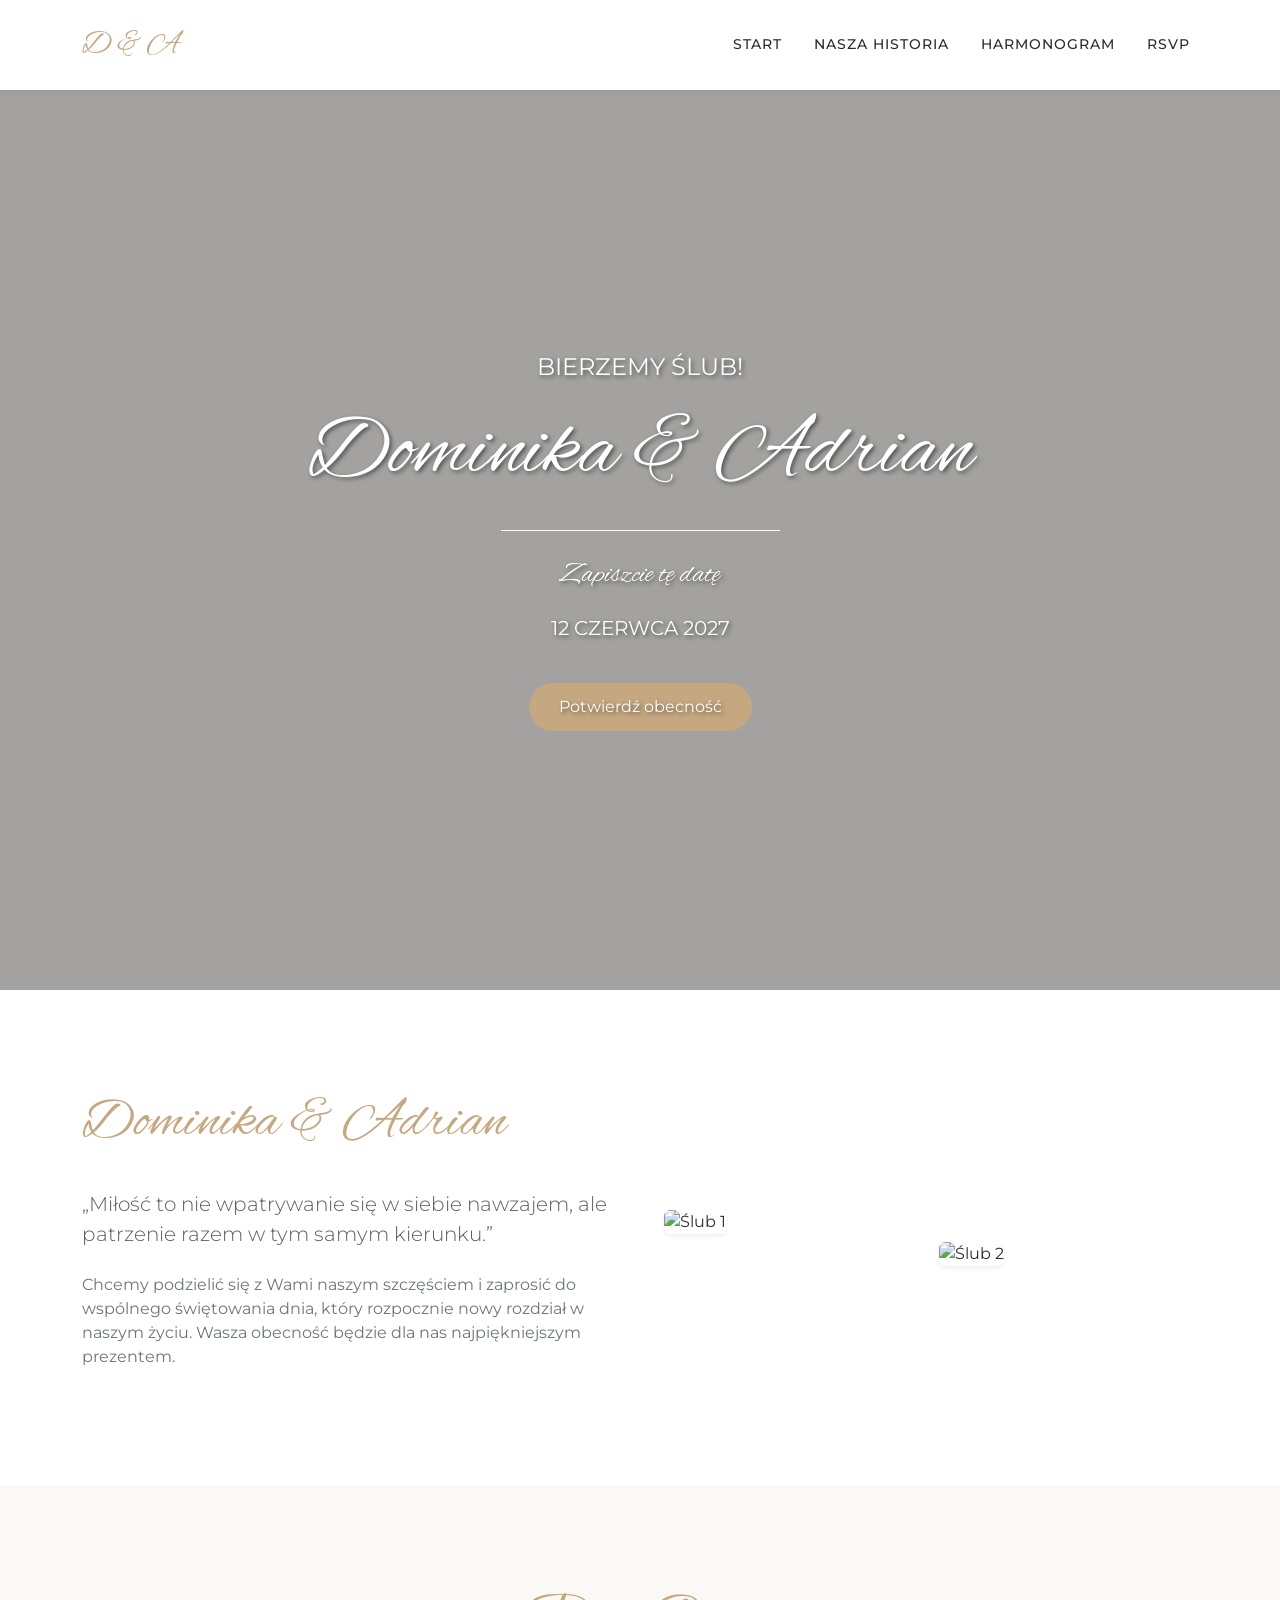
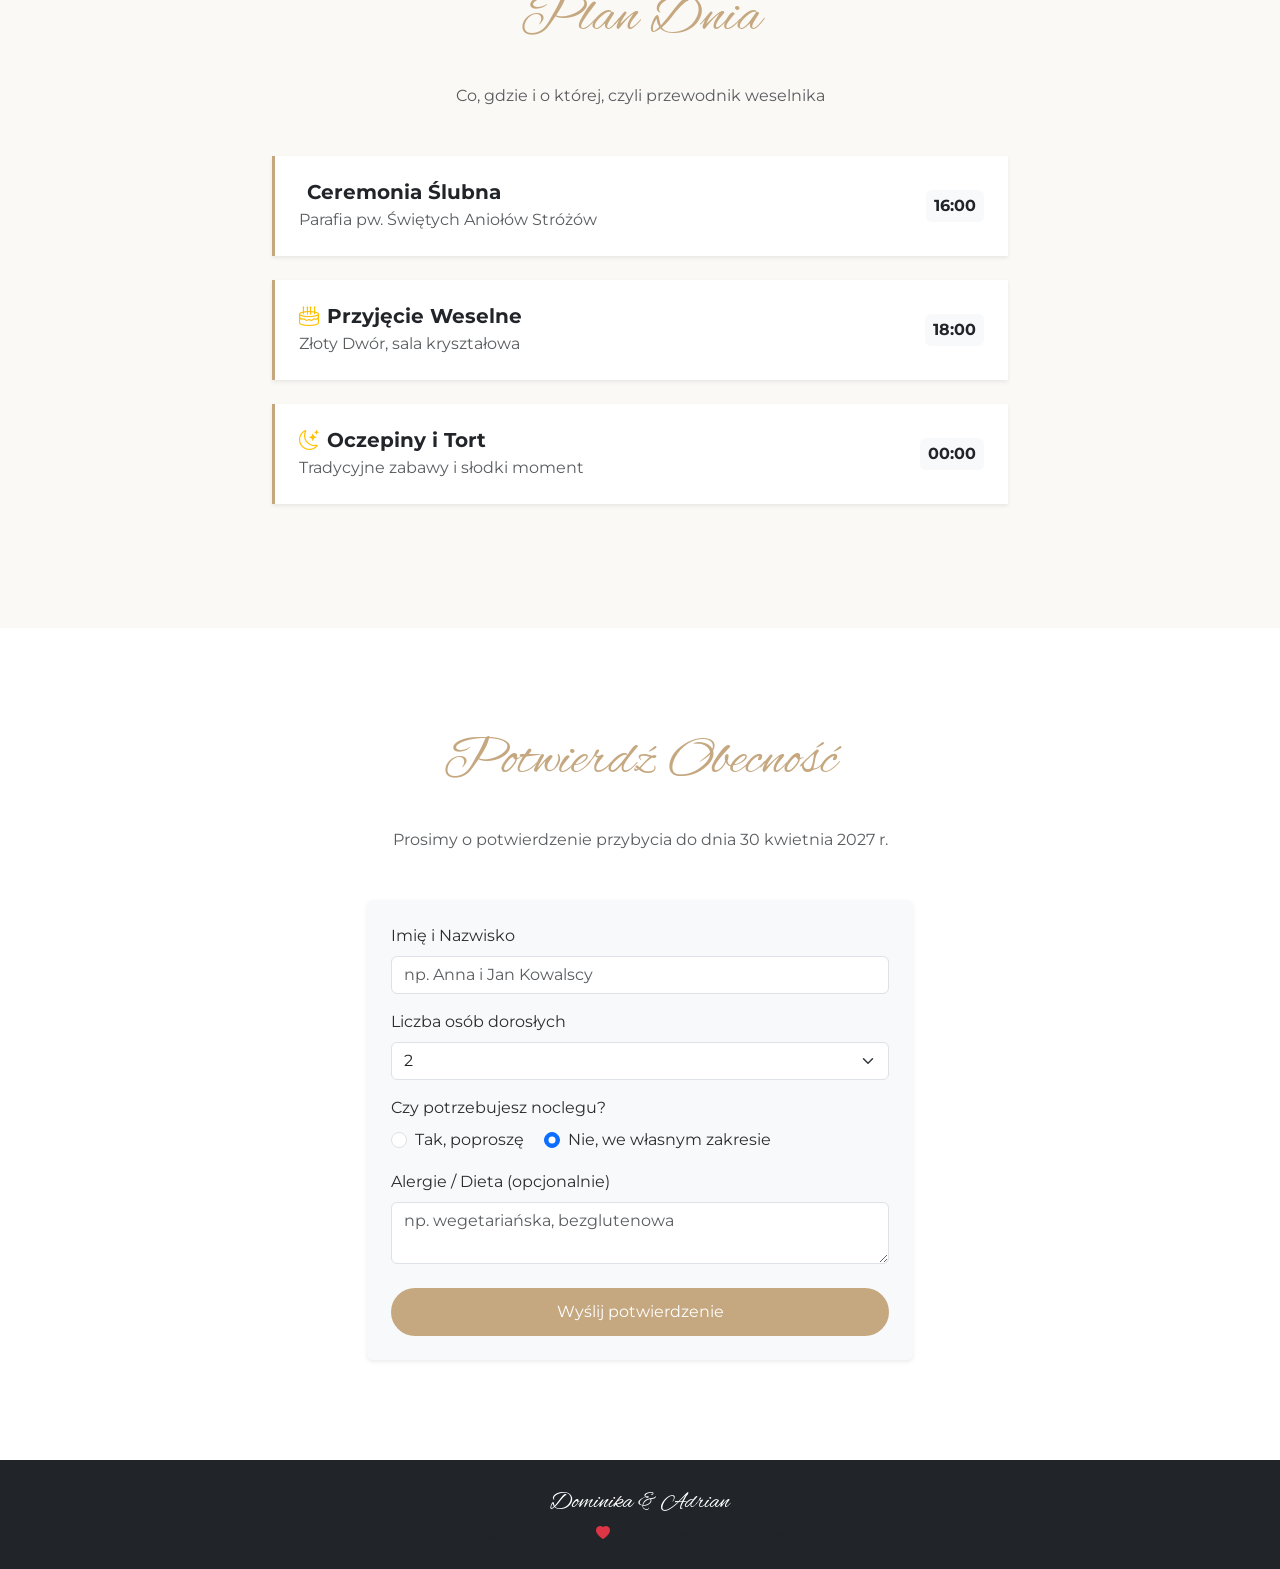
==== index.html @ 77f41213 "First commit" ====
<!DOCTYPE html>
<html lang="pl">
<head>
    <meta charset="UTF-8">
    <meta name="viewport" content="width=device-width, initial-scale=1.0">
    <title>Dominika & Adrian - Nasz Wielki Dzień</title>
    <!-- Bootstrap 5 CSS -->
    <link href="https://cdn.jsdelivr.net/npm/bootstrap@5.3.2/dist/embed.css" rel="stylesheet">
    <link href="https://cdn.jsdelivr.net/npm/bootstrap@5.3.2/dist/css/bootstrap.min.css" rel="stylesheet">
    <!-- Bootstrap Icons -->
    <link rel="stylesheet" href="https://cdn.jsdelivr.net/npm/bootstrap-icons@1.11.1/font/bootstrap-icons.css">
    <!-- Google Fonts -->
    <link rel="preconnect" href="https://fonts.googleapis.com">
    <link rel="preconnect" href="https://fonts.gstatic.com" crossorigin>
    <link href="https://fonts.googleapis.com/css2?family=Alex+Brush&family=Montserrat:wght@300;400;600&display=swap" rel="stylesheet">

    <style>
        :root {
            --wedding-gold: #c5a880;
            --wedding-dark: #2c2c2c;
            --wedding-bg: #fbf9f6;
        }

        body {
            font-family: 'Montserrat', sans-serif;
            background-color: var(--wedding-bg);
            color: var(--wedding-dark);
            scroll-behavior: smooth;
        }

        .font-serif {
            font-family: 'Alex Brush', cursive;
        }

        /* Hero Section */
        .hero-section {
            background: linear-gradient(rgba(0, 0, 0, 0.35), rgba(0, 0, 0, 0.35)), 
                        url('https://images.unsplash.com/photo-1519741497674-611481863552?q=80&w=1920') no-repeat center center;
            background-size: cover;
            height: 100vh;
            display: flex;
            align-items: center;
            justify-content: center;
            color: white;
            text-shadow: 2px 2px 4px rgba(0,0,0,0.5);
        }

        .hero-title {
            font-size: 5.5rem;
            color: #ffffff;
        }

        /* Sekcje */
        .section-padding {
            padding: 100px 0;
        }

        .section-title {
            font-size: 3.5rem;
            color: var(--wedding-gold);
            margin-bottom: 2rem;
        }

        /* Przyciski */
        .btn-wedding {
            background-color: var(--wedding-gold);
            color: white;
            border: none;
            padding: 12px 30px;
            border-radius: 30px;
            transition: all 0.3s ease;
        }

        .btn-wedding:hover {
            background-color: #b3956b;
            color: white;
            transform: translateY(-2px);
            box-shadow: 0 5px 15px rgba(0,0,0,0.1);
        }

        /* Karta Harmonogramu */
        .timeline-card {
            border: none;
            border-left: 3px solid var(--wedding-gold);
            border-radius: 0;
            background: white;
            transition: transform 0.3s;
        }

        .timeline-card:hover {
            transform: translateX(5px);
        }

        /* Nawigacja */
        .navbar {
            background-color: rgba(255, 255, 255, 0.95) !important;
            box-shadow: 0 2px 10px rgba(0,0,0,0.05);
        }

        .navbar-brand {
            font-size: 2rem;
            color: var(--wedding-gold) !important;
        }

        .nav-link {
            color: var(--wedding-dark) !important;
            font-weight: 500;
            text-transform: uppercase;
            font-size: 0.9rem;
            letter-spacing: 1px;
        }

        .nav-link:hover {
            color: var(--wedding-gold) !important;
        }
    </style>
</head>
<body>

    <!-- Nawigacja -->
    <nav class="navbar navbar-expand-lg navbar-light sticky-top py-3">
        <div class="container">
            <a class="navbar-brand font-serif" href="#">D & A</a>
            <button class="navbar-toggler" type="button" data-bs-toggle="collapse" data-bs-target="#navbarNav">
                <span class="navbar-toggler-icon"></span>
            </button>
            <div class="collapse navbar-collapse justify-content-end" id="navbarNav">
                <ul class="navbar-nav gap-3">
                    <li class="nav-item"><a class="nav-link" href="#start">Start</a></li>
                    <li class="nav-item"><a class="nav-link" href="#nasza-historia">Nasza Historia</a></li>
                    <li class="nav-item"><a class="nav-link" href="#harmonogram">Harmonogram</a></li>
                    <li class="nav-item"><a class="nav-link" href="#potwierdzenie">RSVP</a></li>
                </ul>
            </div>
        </div>
    </nav>

    <!-- Hero Section -->
    <header id="start" class="hero-section text-center">
        <div class="container">
            <p class="fs-4 text-uppercase tracking-wider mb-2">Bierzemy ślub!</p>
            <h1 class="hero-title font-serif my-3">Dominika & Adrian</h1>
            <div class="w-25 mx-auto border-bottom border-light my-4"></div>
            <p class="fs-3 font-serif">Zapiszcie tę datę</p>
            <p class="fs-5 text-uppercase tracking-wide">12 Czerwca 2027</p>
            <a href="#potwierdzenie" class="btn btn-wedding mt-4">Potwierdź obecność</a>
        </div>
    </header>

    <!-- O nas -->
    <section id="nasza-historia" class="section-padding bg-white">
        <div class="container">
            <div class="row align-items-center g-5">
                <div class="col-lg-6 text-center text-lg-start">
                    <h2 class="section-title font-serif">Dominika & Adrian</h2>
                    <p class="lead text-muted mb-4">„Miłość to nie wpatrywanie się w siebie nawzajem, ale patrzenie razem w tym samym kierunku.”</p>
                    <p class="text-secondary">Chcemy podzielić się z Wami naszym szczęściem i zaprosić do wspólnego świętowania dnia, który rozpocznie nowy rozdział w naszym życiu. Wasza obecność będzie dla nas najpiękniejszym prezentem.</p>
                </div>
                <div class="col-lg-6">
                    <div class="row g-3">
                        <div class="col-6">
                            <img src="https://images.unsplash.com/photo-1511285560929-80b456fea0bc?q=80&w=600" class="img-fluid rounded shadow-sm" alt="Ślub 1">
                        </div>
                        <div class="col-6 mt-5">
                            <img src="https://images.unsplash.com/photo-1583939003579-730e3918a45a?q=80&w=600" class="img-fluid rounded shadow-sm" alt="Ślub 2">
                        </div>
                    </div>
                </div>
            </div>
        </div>
    </section>

    <!-- Harmonogram -->
    <section id="harmonogram" class="section-padding">
        <div class="container">
            <div class="text-center mb-5">
                <h2 class="section-title font-serif">Plan Dnia</h2>
                <p class="text-muted">Co, gdzie i o której, czyli przewodnik weselnika</p>
            </div>
            
            <div class="row justify-content-center">
                <div class="col-md-8">
                    
                    <div class="card timeline-card p-4 mb-4 shadow-sm">
                        <div class="d-flex justify-content-between align-items-center">
                            <div>
                                <h5 class="fw-bold mb-1"><i class="bi bi-church text-warning me-2"></i>Ceremonia Ślubna</h5>
                                <p class="text-muted mb-0">Parafia pw. Świętych Aniołów Stróżów</p>
                            </div>
                            <span class="badge bg-light text-dark p-2 fs-6">16:00</span>
                        </div>
                    </div>

                    <div class="card timeline-card p-4 mb-4 shadow-sm">
                        <div class="d-flex justify-content-between align-items-center">
                            <div>
                                <h5 class="fw-bold mb-1"><i class="bi bi-cake2 text-warning me-2"></i>Przyjęcie Weselne</h5>
                                <p class="text-muted mb-0">Złoty Dwór, sala kryształowa</p>
                            </div>
                            <span class="badge bg-light text-dark p-2 fs-6">18:00</span>
                        </div>
                    </div>

                    <div class="card timeline-card p-4 mb-4 shadow-sm">
                        <div class="d-flex justify-content-between align-items-center">
                            <div>
                                <h5 class="fw-bold mb-1"><i class="bi bi-moon-stars text-warning me-2"></i>Oczepiny i Tort</h5>
                                <p class="text-muted mb-0">Tradycyjne zabawy i słodki moment</p>
                            </div>
                            <span class="badge bg-light text-dark p-2 fs-6">00:00</span>
                        </div>
                    </div>

                </div>
            </div>
        </div>
    </section>

    <!-- RSVP / Potwierdzenie -->
    <section id="potwierdzenie" class="section-padding bg-white">
        <div class="container">
            <div class="row justify-content-center">
                <div class="col-lg-6 text-center">
                    <h2 class="section-title font-serif">Potwierdź Obecność</h2>
                    <p class="text-muted mb-5">Prosimy o potwierdzenie przybycia do dnia 30 kwietnia 2027 r.</p>
                    
                    <form class="text-start bg-light p-4 rounded shadow-sm">
                        <div class="mb-3">
                            <label for="name" class="form-label fw-600">Imię i Nazwisko</label>
                            <input type="text" class="form-control" id="name" placeholder="np. Anna i Jan Kowalscy" required>
                        </div>
                        <div class="mb-3">
                            <label for="guests" class="form-label">Liczba osób dorosłych</label>
                            <select class="form-select" id="guests">
                                <option value="1">1</option>
                                <option value="2" selected>2</option>
                                <option value="3">3</option>
                                <option value="4">4</option>
                            </select>
                        </div>
                        <div class="mb-3">
                            <label class="form-label d-block">Czy potrzebujesz noclegu?</label>
                            <div class="form-check form-check-inline">
                                <input class="form-check-input" type="radio" name="hotel" id="hotelYes" value="tak">
                                <label class="form-check-input-label" for="hotelYes">Tak, poproszę</label>
                            </div>
                            <div class="form-check form-check-inline">
                                <input class="form-check-input" type="radio" name="hotel" id="hotelNo" value="nie" checked>
                                <label class="form-check-input-label" for="hotelNo">Nie, we własnym zakresie</label>
                            </div>
                        </div>
                        <div class="mb-4">
                            <label for="diet" class="form-label">Alergie / Dieta (opcjonalnie)</label>
                            <textarea class="form-control" id="diet" rows="2" placeholder="np. wegetariańska, bezglutenowa"></textarea>
                        </div>
                        <button type="submit" class="btn btn-wedding w-100">Wyślij potwierdzenie</button>
                    </form>
                </div>
            </div>
        </div>
    </section>

    <!-- Stopka -->
    <footer class="bg-dark text-white text-center py-4">
        <div class="container">
            <p class="font-serif fs-4 mb-1">Dominika & Adrian</p>
            <p class="text-muted small mb-0">&copy; 2026 Coded with <i class="bi bi-heart-fill text-danger"></i>. Wszystkie prawa zastrzeżone.</p>
        </div>
    </footer>

    <!-- Bootstrap 5 JS Bundle -->
    <script src="https://cdn.jsdelivr.net/npm/bootstrap@5.3.2/dist/js/bundle.min.js"></script>
</body>
</html>
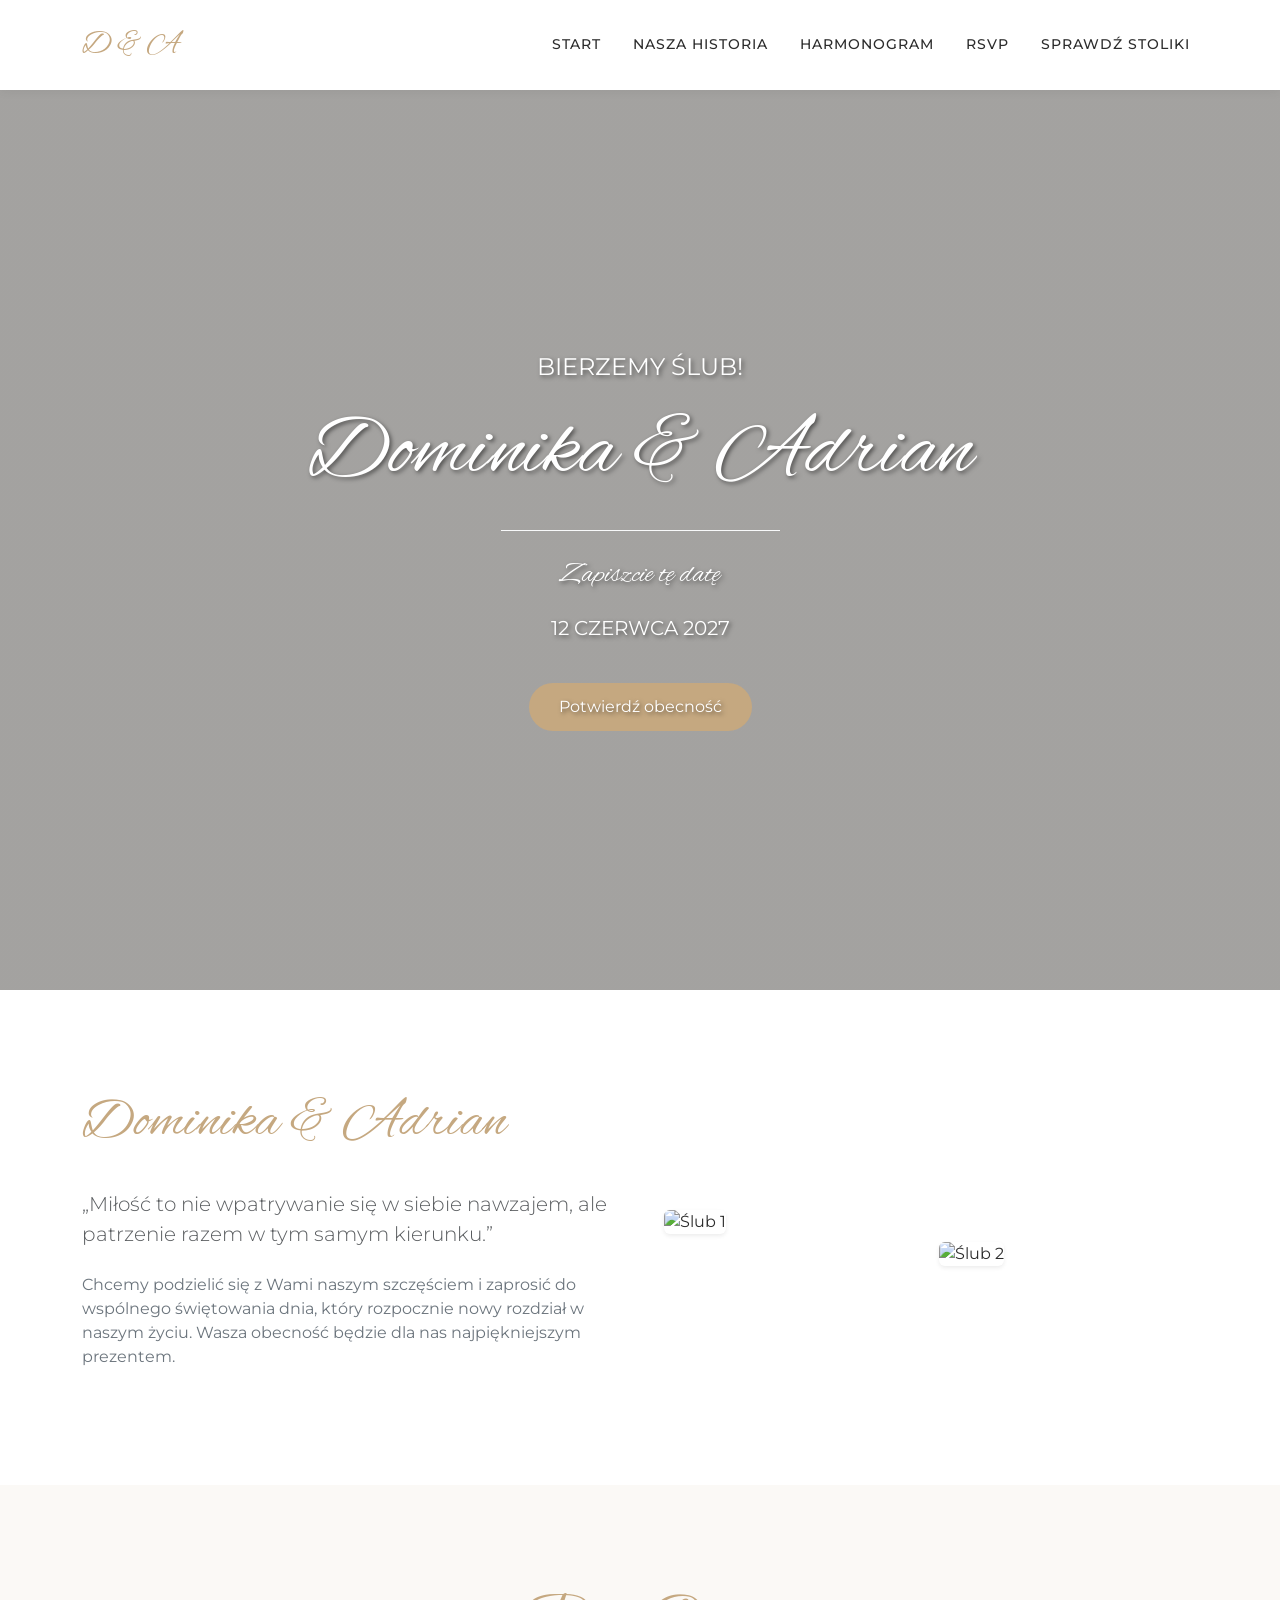
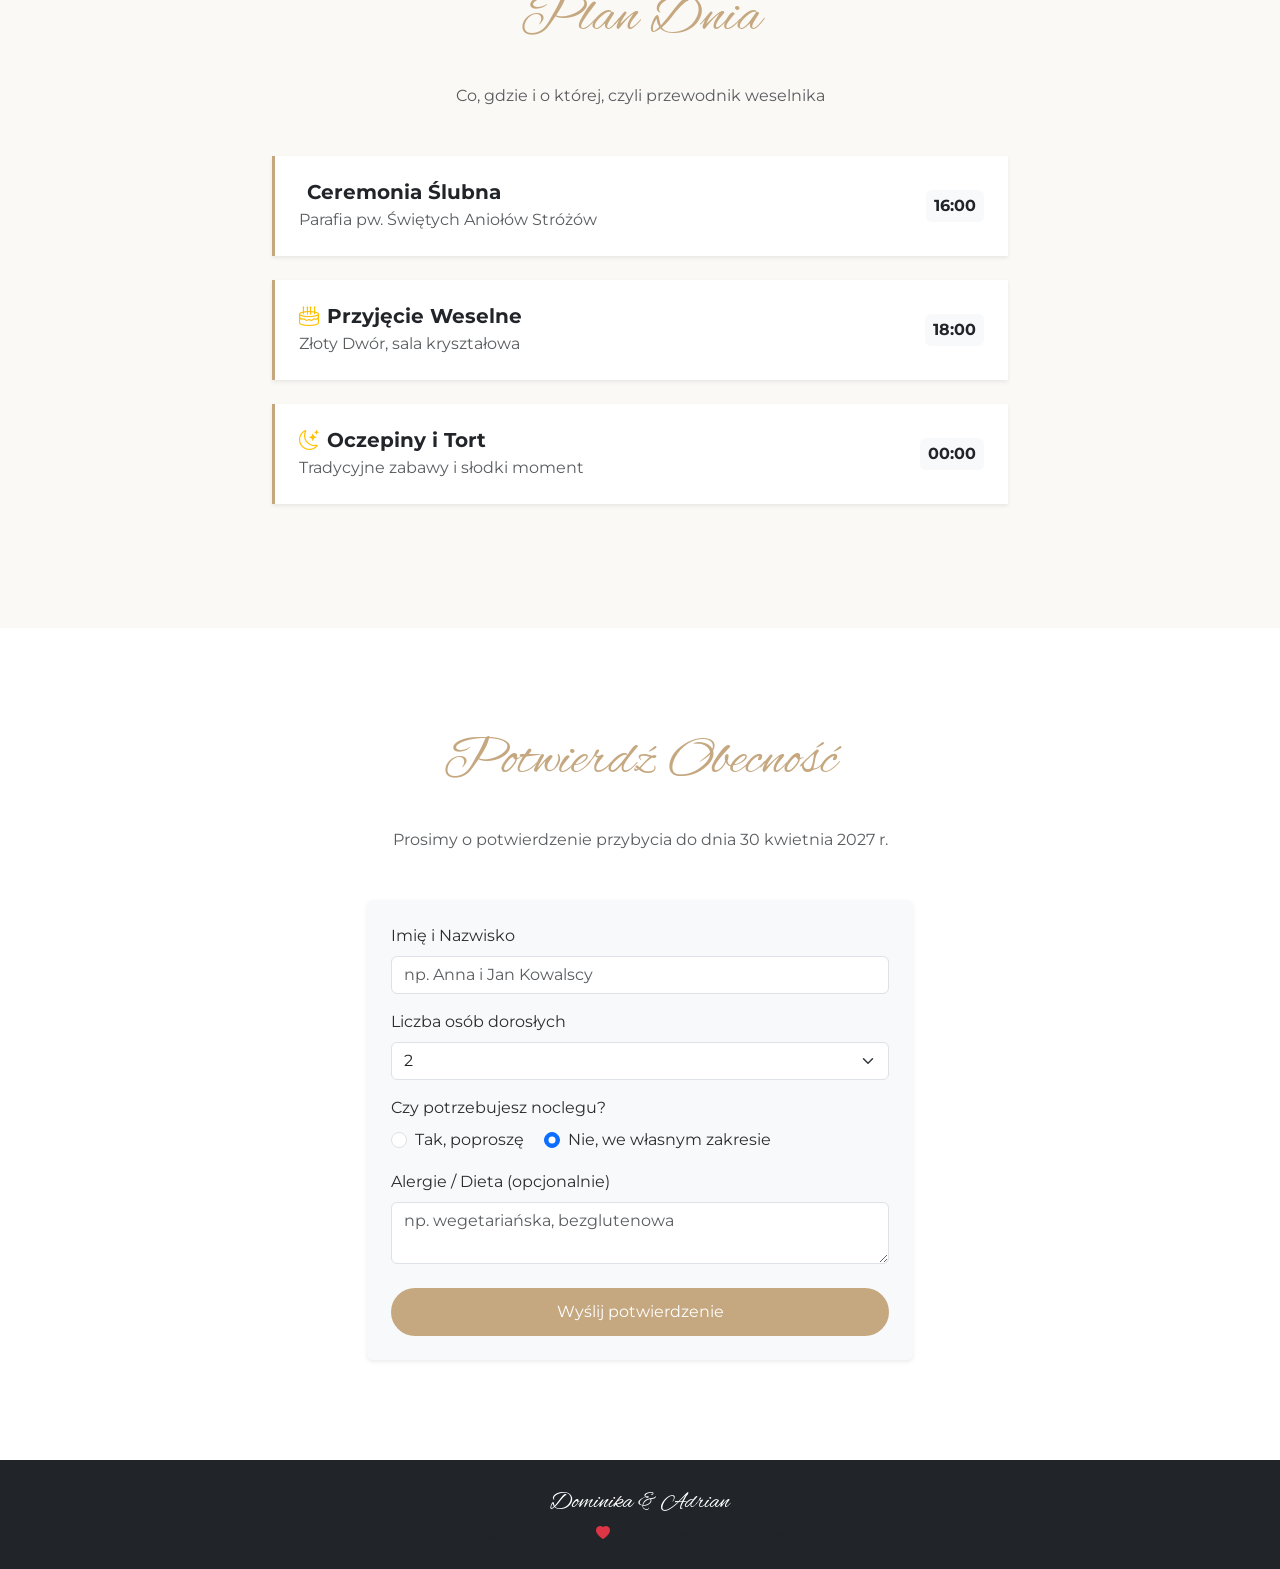
==== commit 6620b1ae: "New functions" ====
--- a/index.html
+++ b/index.html
@@ -4,120 +4,17 @@
     <meta charset="UTF-8">
     <meta name="viewport" content="width=device-width, initial-scale=1.0">
     <title>Dominika & Adrian - Nasz Wielki Dzień</title>
-    <!-- Bootstrap 5 CSS -->
     <link href="https://cdn.jsdelivr.net/npm/bootstrap@5.3.2/dist/embed.css" rel="stylesheet">
     <link href="https://cdn.jsdelivr.net/npm/bootstrap@5.3.2/dist/css/bootstrap.min.css" rel="stylesheet">
-    <!-- Bootstrap Icons -->
     <link rel="stylesheet" href="https://cdn.jsdelivr.net/npm/bootstrap-icons@1.11.1/font/bootstrap-icons.css">
-    <!-- Google Fonts -->
     <link rel="preconnect" href="https://fonts.googleapis.com">
     <link rel="preconnect" href="https://fonts.gstatic.com" crossorigin>
     <link href="https://fonts.googleapis.com/css2?family=Alex+Brush&family=Montserrat:wght@300;400;600&display=swap" rel="stylesheet">
-
-    <style>
-        :root {
-            --wedding-gold: #c5a880;
-            --wedding-dark: #2c2c2c;
-            --wedding-bg: #fbf9f6;
-        }
-
-        body {
-            font-family: 'Montserrat', sans-serif;
-            background-color: var(--wedding-bg);
-            color: var(--wedding-dark);
-            scroll-behavior: smooth;
-        }
-
-        .font-serif {
-            font-family: 'Alex Brush', cursive;
-        }
-
-        /* Hero Section */
-        .hero-section {
-            background: linear-gradient(rgba(0, 0, 0, 0.35), rgba(0, 0, 0, 0.35)), 
-                        url('https://images.unsplash.com/photo-1519741497674-611481863552?q=80&w=1920') no-repeat center center;
-            background-size: cover;
-            height: 100vh;
-            display: flex;
-            align-items: center;
-            justify-content: center;
-            color: white;
-            text-shadow: 2px 2px 4px rgba(0,0,0,0.5);
-        }
-
-        .hero-title {
-            font-size: 5.5rem;
-            color: #ffffff;
-        }
-
-        /* Sekcje */
-        .section-padding {
-            padding: 100px 0;
-        }
-
-        .section-title {
-            font-size: 3.5rem;
-            color: var(--wedding-gold);
-            margin-bottom: 2rem;
-        }
-
-        /* Przyciski */
-        .btn-wedding {
-            background-color: var(--wedding-gold);
-            color: white;
-            border: none;
-            padding: 12px 30px;
-            border-radius: 30px;
-            transition: all 0.3s ease;
-        }
-
-        .btn-wedding:hover {
-            background-color: #b3956b;
-            color: white;
-            transform: translateY(-2px);
-            box-shadow: 0 5px 15px rgba(0,0,0,0.1);
-        }
-
-        /* Karta Harmonogramu */
-        .timeline-card {
-            border: none;
-            border-left: 3px solid var(--wedding-gold);
-            border-radius: 0;
-            background: white;
-            transition: transform 0.3s;
-        }
-
-        .timeline-card:hover {
-            transform: translateX(5px);
-        }
-
-        /* Nawigacja */
-        .navbar {
-            background-color: rgba(255, 255, 255, 0.95) !important;
-            box-shadow: 0 2px 10px rgba(0,0,0,0.05);
-        }
-
-        .navbar-brand {
-            font-size: 2rem;
-            color: var(--wedding-gold) !important;
-        }
-
-        .nav-link {
-            color: var(--wedding-dark) !important;
-            font-weight: 500;
-            text-transform: uppercase;
-            font-size: 0.9rem;
-            letter-spacing: 1px;
-        }
-
-        .nav-link:hover {
-            color: var(--wedding-gold) !important;
-        }
-    </style>
+    <link rel="stylesheet" href="style.css">
+    <link rel="script" href="script.js">
 </head>
 <body>
 
-    <!-- Nawigacja -->
     <nav class="navbar navbar-expand-lg navbar-light sticky-top py-3">
         <div class="container">
             <a class="navbar-brand font-serif" href="#">D & A</a>
@@ -130,12 +27,12 @@
                     <li class="nav-item"><a class="nav-link" href="#nasza-historia">Nasza Historia</a></li>
                     <li class="nav-item"><a class="nav-link" href="#harmonogram">Harmonogram</a></li>
                     <li class="nav-item"><a class="nav-link" href="#potwierdzenie">RSVP</a></li>
+                    <li class="nav-item"><a class="nav-link" href="./stolik.html">Sprawdź stoliki</a></li>
                 </ul>
             </div>
         </div>
     </nav>
 
-    <!-- Hero Section -->
     <header id="start" class="hero-section text-center">
         <div class="container">
             <p class="fs-4 text-uppercase tracking-wider mb-2">Bierzemy ślub!</p>
@@ -147,7 +44,6 @@
         </div>
     </header>
 
-    <!-- O nas -->
     <section id="nasza-historia" class="section-padding bg-white">
         <div class="container">
             <div class="row align-items-center g-5">
@@ -170,7 +66,6 @@
         </div>
     </section>
 
-    <!-- Harmonogram -->
     <section id="harmonogram" class="section-padding">
         <div class="container">
             <div class="text-center mb-5">
@@ -216,7 +111,6 @@
         </div>
     </section>
 
-    <!-- RSVP / Potwierdzenie -->
     <section id="potwierdzenie" class="section-padding bg-white">
         <div class="container">
             <div class="row justify-content-center">
@@ -268,7 +162,6 @@
         </div>
     </footer>
 
-    <!-- Bootstrap 5 JS Bundle -->
     <script src="https://cdn.jsdelivr.net/npm/bootstrap@5.3.2/dist/js/bundle.min.js"></script>
 </body>
 </html>
--- a/style.css
+++ b/style.css
@@ -0,0 +1,249 @@
+:root {
+            --wedding-gold: #c5a880;
+            --wedding-dark: #2c2c2c;
+            --wedding-bg: #fbf9f6;
+        }
+
+        body {
+            font-family: 'Montserrat', sans-serif;
+            background-color: var(--wedding-bg);
+            color: var(--wedding-dark);
+            scroll-behavior: smooth;
+        }
+
+        .font-serif {
+            font-family: 'Alex Brush', cursive;
+        }
+
+        /* Hero Section */
+        .hero-section {
+            background: linear-gradient(rgba(0, 0, 0, 0.35), rgba(0, 0, 0, 0.35)), 
+                        url('https://images.unsplash.com/photo-1519741497674-611481863552?q=80&w=1920') no-repeat center center;
+            background-size: cover;
+            height: 100vh;
+            display: flex;
+            align-items: center;
+            justify-content: center;
+            color: white;
+            text-shadow: 2px 2px 4px rgba(0,0,0,0.5);
+        }
+
+        .hero-title {
+            font-size: 5.5rem;
+            color: #ffffff;
+        }
+
+        /* Sekcje */
+        .section-padding {
+            padding: 100px 0;
+        }
+
+        .section-title {
+            font-size: 3.5rem;
+            color: var(--wedding-gold);
+            margin-bottom: 2rem;
+        }
+
+        /* Przyciski */
+        .btn-wedding {
+            background-color: var(--wedding-gold);
+            color: white;
+            border: none;
+            padding: 12px 30px;
+            border-radius: 30px;
+            transition: all 0.3s ease;
+        }
+
+        .btn-wedding:hover {
+            background-color: #b3956b;
+            color: white;
+            transform: translateY(-2px);
+            box-shadow: 0 5px 15px rgba(0,0,0,0.1);
+        }
+
+        /* Karta Harmonogramu */
+        .timeline-card {
+            border: none;
+            border-left: 3px solid var(--wedding-gold);
+            border-radius: 0;
+            background: white;
+            transition: transform 0.3s;
+        }
+
+        .timeline-card:hover {
+            transform: translateX(5px);
+        }
+
+        /* Nawigacja */
+        .navbar {
+            background-color: rgba(255, 255, 255, 0.95) !important;
+            box-shadow: 0 2px 10px rgba(0,0,0,0.05);
+        }
+
+        .navbar-brand {
+            font-size: 2rem;
+            color: var(--wedding-gold) !important;
+        }
+
+        .nav-link {
+            color: var(--wedding-dark) !important;
+            font-weight: 500;
+            text-transform: uppercase;
+            font-size: 0.9rem;
+            letter-spacing: 1px;
+        }
+
+        .nav-link:hover {
+            color: var(--wedding-gold) !important;
+        }
+        
+.table-card {
+    border: none;
+    border-bottom: 3px solid var(--wedding-gold);
+    transition: all 0.3s ease;
+    cursor: default;
+}
+
+.table-card:hover {
+    transform: translateY(-10px);
+    box-shadow: 0 10px 20px rgba(0,0,0,0.1) !important;
+}
+
+#tableContainer .card {
+    background-color: #fff;
+}
+/* Kontener na całą salę */
+.wedding-hall-grid {
+    display: flex;
+    flex-wrap: wrap;
+    gap: 50px 40px;
+    justify-content: center;
+    padding: 40px 0;
+    max-width: 1000px;
+    margin: 0 auto;
+}
+
+/* Pojedynczy element: Stolik + Tooltip */
+.table-wrapper {
+    position: relative;
+    display: flex;
+    flex-direction: column;
+    align-items: center;
+    cursor: pointer;
+}
+
+/* Główna ikona stolika */
+.table-icon {
+    width: 70px;
+    height: 70px;
+    background-color: #fff;
+    border: 2px solid var(--wedding-gold, #c5a880);
+    border-radius: 50%;
+    display: flex;
+    align-items: center;
+    justify-content: center;
+    font-size: 1.5rem;
+    font-weight: 600;
+    color: var(--wedding-dark, #2c2c2c);
+    transition: all 0.3s ease;
+    box-shadow: 0 4px 10px rgba(0,0,0,0.05);
+    position: relative;
+}
+
+/* Dekoracja imitująca krzesła dookoła stolika */
+.table-icon::before {
+    content: '';
+    position: absolute;
+    width: 90px;
+    height: 90px;
+    border: 2px dashed rgba(197, 168, 128, 0.6);
+    border-radius: 50%;
+    transition: all 0.3s ease;
+}
+
+/* Efekt po najechaniu myszką */
+.table-wrapper:hover .table-icon {
+    background-color: var(--wedding-gold, #c5a880);
+    color: #fff;
+    transform: scale(1.05);
+}
+
+/* Dymek z listą gości (ukryty domyślnie) */
+.guests-tooltip {
+    position: absolute;
+    bottom: 100%;
+    left: 50%;
+    transform: translateX(-50%) translateY(-10px);
+    background-color: rgba(44, 44, 44, 0.95);
+    color: #fff;
+    padding: 15px 20px;
+    border-radius: 12px;
+    width: max-content;
+    min-width: 180px;
+    opacity: 0;
+    visibility: hidden;
+    transition: all 0.3s cubic-bezier(0.68, -0.55, 0.265, 1.55);
+    z-index: 100;
+    pointer-events: none; /* Zapobiega miganiu myszki */
+    box-shadow: 0 10px 25px rgba(0,0,0,0.2);
+}
+
+/* Trójkącik na dole dymka */
+.guests-tooltip::after {
+    content: '';
+    position: absolute;
+    top: 100%;
+    left: 50%;
+    transform: translateX(-50%);
+    border-width: 8px;
+    border-style: solid;
+    border-color: rgba(44, 44, 44, 0.95) transparent transparent transparent;
+}
+
+/* Wyświetlenie dymka przy najechaniu na stolik */
+.table-wrapper:hover .guests-tooltip {
+    opacity: 1;
+    visibility: visible;
+    transform: translateX(-50%) translateY(-25px);
+}
+
+/* Wnętrze dymka */
+.tooltip-title {
+    color: var(--wedding-gold, #c5a880);
+    font-family: 'Alex Brush', cursive;
+    font-size: 1.8rem;
+    border-bottom: 1px solid rgba(255,255,255,0.1);
+    padding-bottom: 5px;
+    margin-bottom: 10px;
+    text-align: center;
+}
+
+.guests-list {
+    list-style: none;
+    padding: 0;
+    margin: 0;
+    font-size: 0.9rem;
+    line-height: 1.6;
+    text-align: center;
+}
+
+/* EFEKT WYSZUKIWANIA - Świecący stolik */
+.table-icon.glow {
+    background-color: var(--wedding-gold, #c5a880);
+    color: #fff;
+    box-shadow: 0 0 25px 5px rgba(197, 168, 128, 0.7);
+    border-color: #fff;
+    transform: scale(1.1);
+}
+
+.table-icon.glow::before {
+    border-color: var(--wedding-gold, #c5a880);
+    border-style: solid;
+    animation: pulse 1.5s infinite;
+}
+
+@keyframes pulse {
+    0% { transform: scale(1); opacity: 0.8; }
+    50% { transform: scale(1.1); opacity: 0.3; }
+    100% { transform: scale(1); opacity: 0.8; }
+}
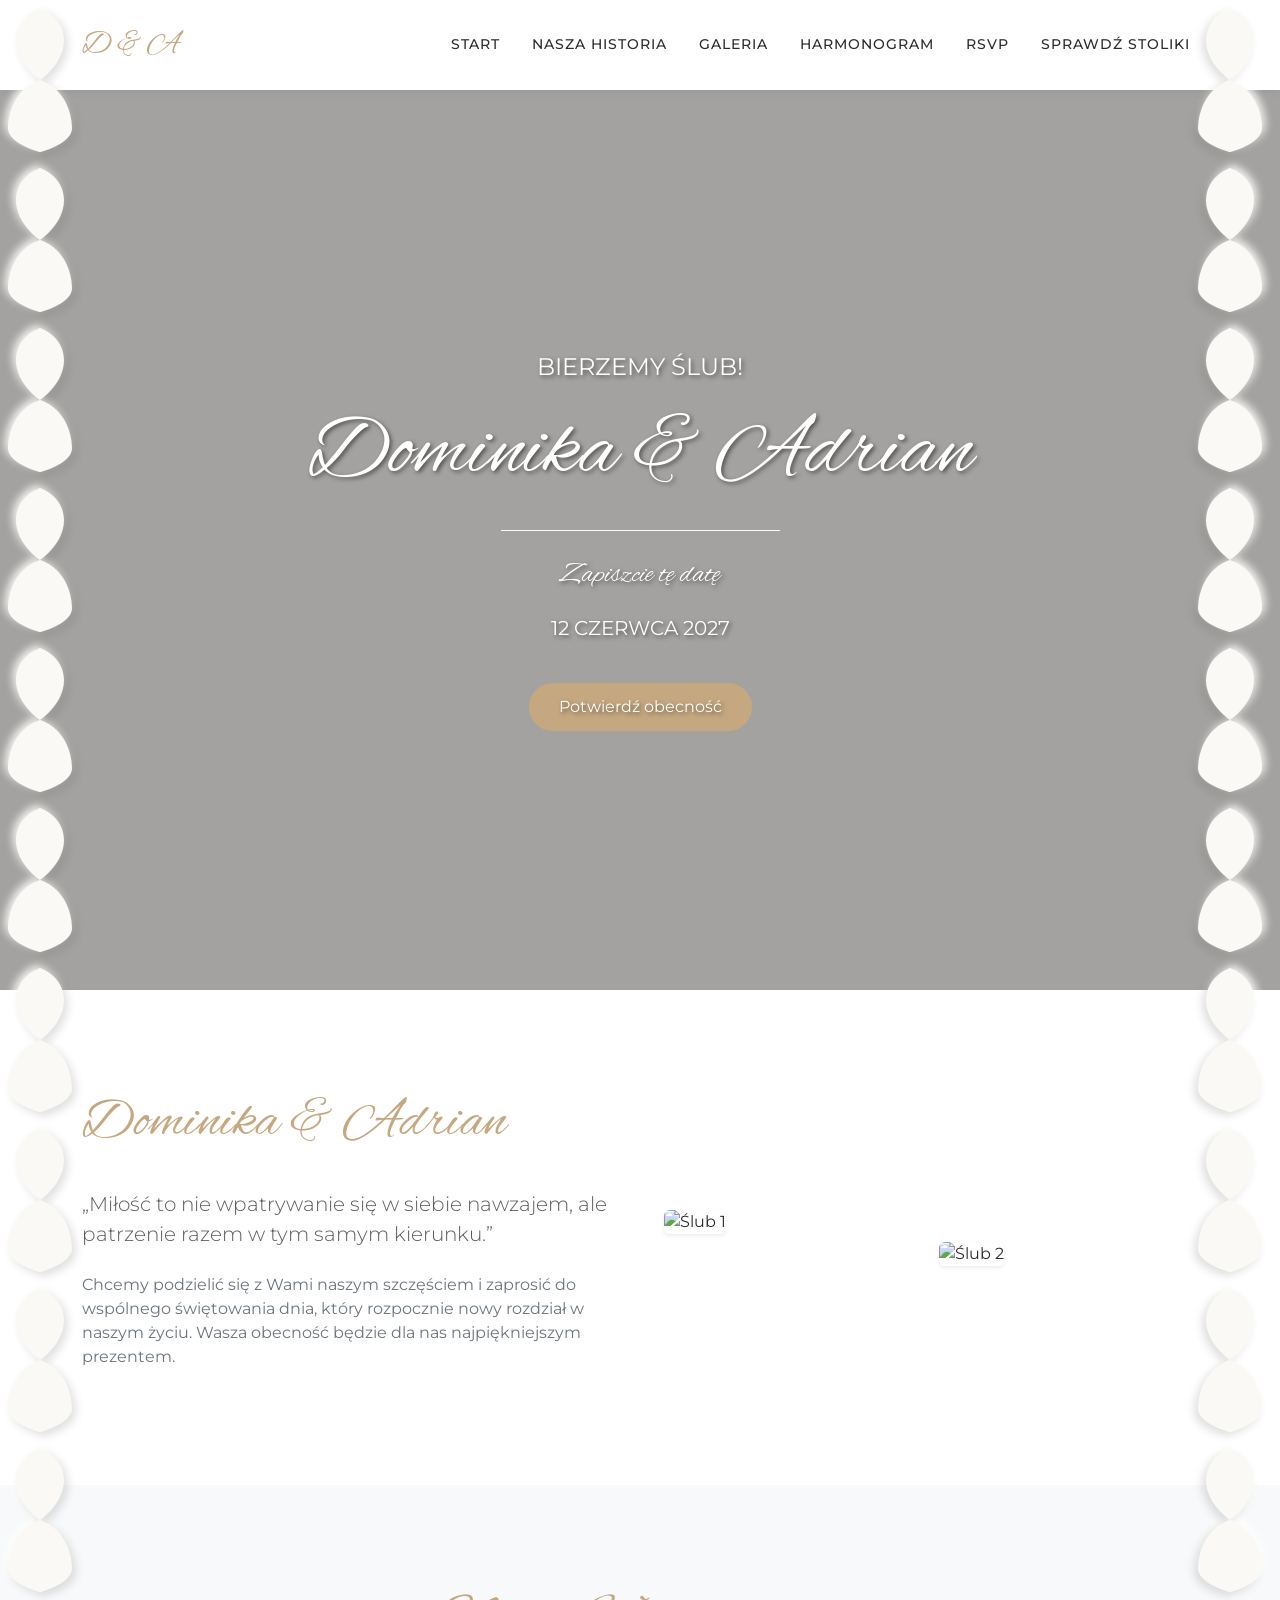
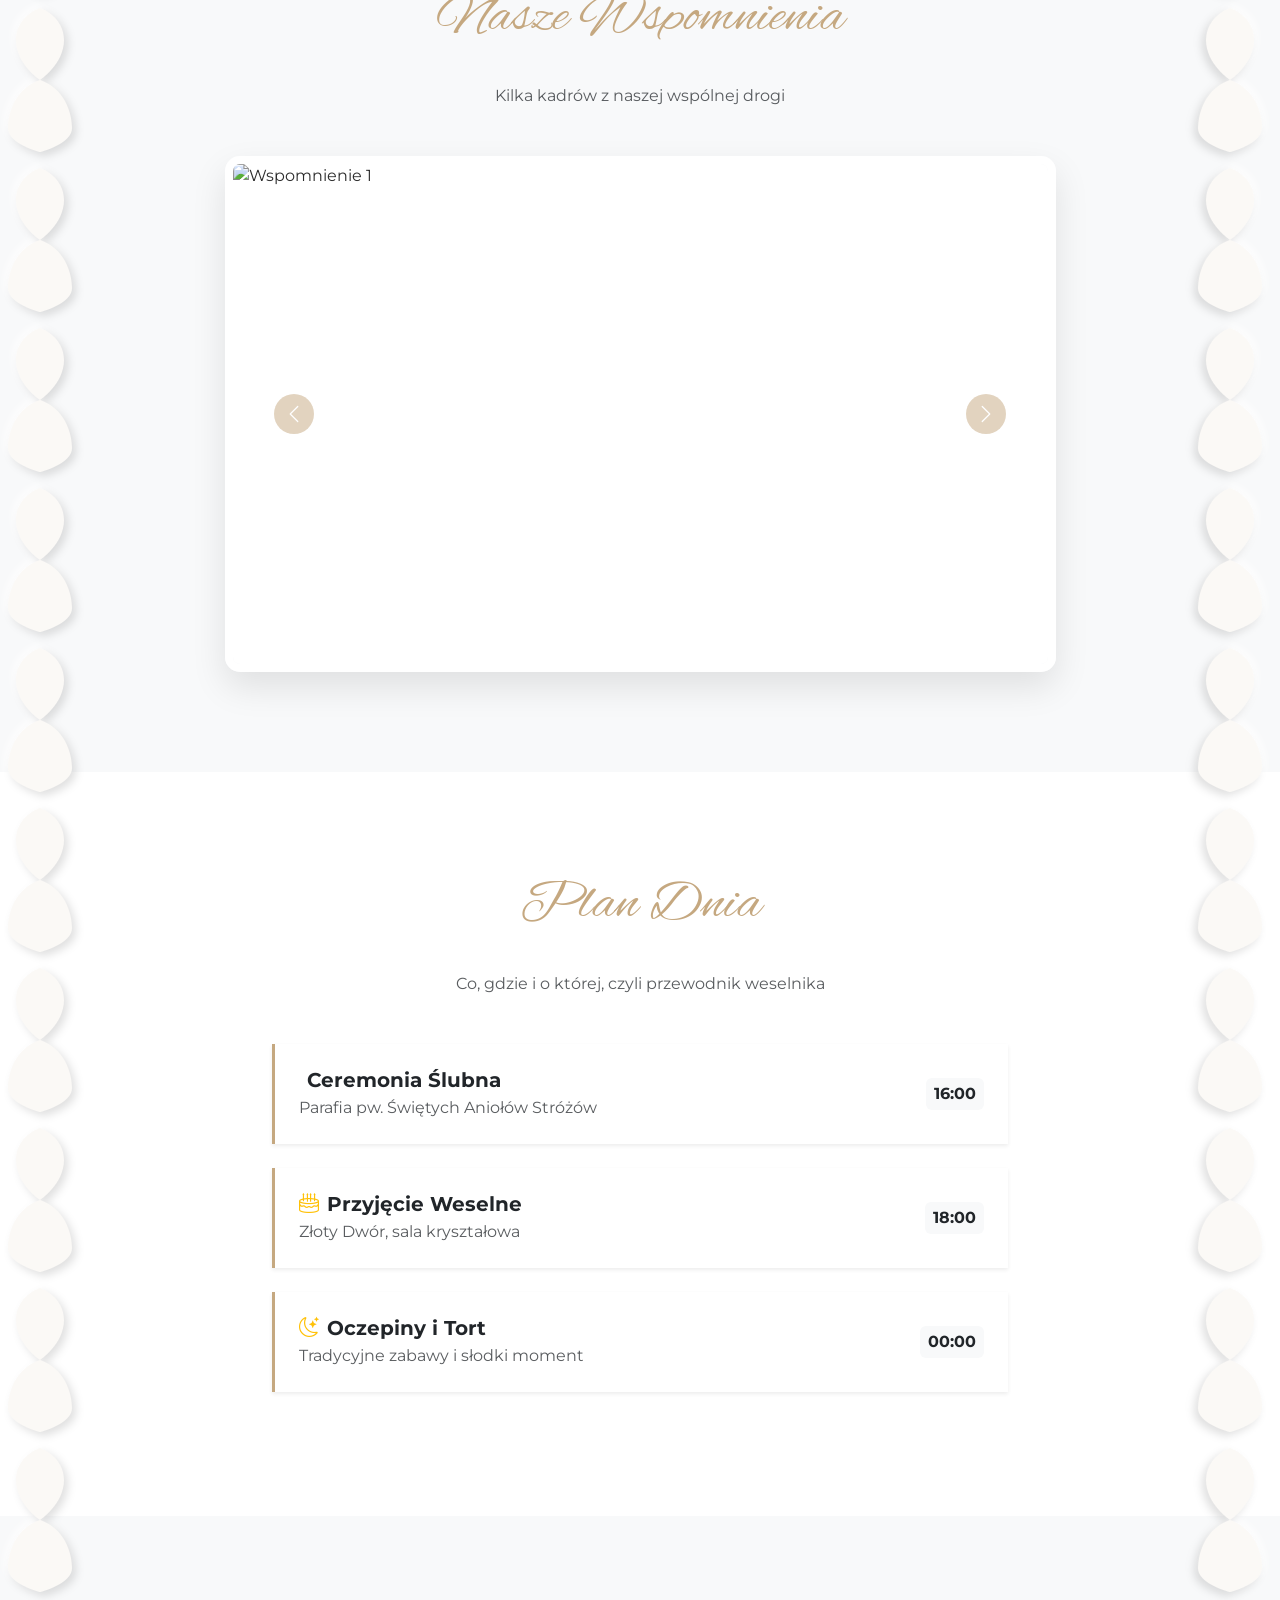
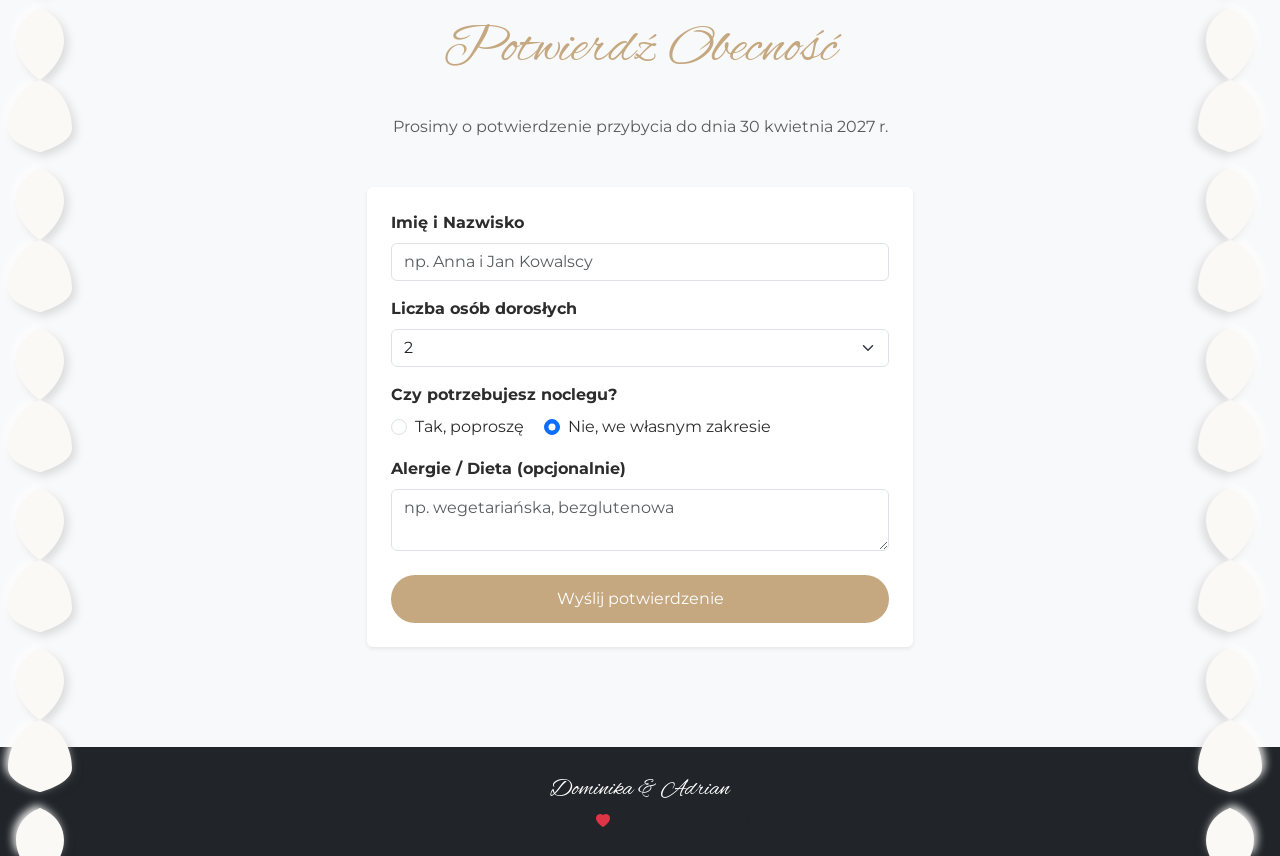
==== commit 69ba29d6: "Pre-launch" ====
--- a/index.html
+++ b/index.html
@@ -4,17 +4,20 @@
     <meta charset="UTF-8">
     <meta name="viewport" content="width=device-width, initial-scale=1.0">
     <title>Dominika & Adrian - Nasz Wielki Dzień</title>
-    <link href="https://cdn.jsdelivr.net/npm/bootstrap@5.3.2/dist/embed.css" rel="stylesheet">
+    <!-- Bootstrap 5 CSS -->
     <link href="https://cdn.jsdelivr.net/npm/bootstrap@5.3.2/dist/css/bootstrap.min.css" rel="stylesheet">
+    <!-- Bootstrap Icons -->
     <link rel="stylesheet" href="https://cdn.jsdelivr.net/npm/bootstrap-icons@1.11.1/font/bootstrap-icons.css">
+    <!-- Google Fonts -->
     <link rel="preconnect" href="https://fonts.googleapis.com">
     <link rel="preconnect" href="https://fonts.gstatic.com" crossorigin>
     <link href="https://fonts.googleapis.com/css2?family=Alex+Brush&family=Montserrat:wght@300;400;600&display=swap" rel="stylesheet">
+    <!-- Twój arkusz stylów -->
     <link rel="stylesheet" href="style.css">
-    <link rel="script" href="script.js">
 </head>
 <body>
 
+    <!-- Nawigacja -->
     <nav class="navbar navbar-expand-lg navbar-light sticky-top py-3">
         <div class="container">
             <a class="navbar-brand font-serif" href="#">D & A</a>
@@ -25,6 +28,7 @@
                 <ul class="navbar-nav gap-3">
                     <li class="nav-item"><a class="nav-link" href="#start">Start</a></li>
                     <li class="nav-item"><a class="nav-link" href="#nasza-historia">Nasza Historia</a></li>
+                    <li class="nav-item"><a class="nav-link" href="#galeria">Galeria</a></li>
                     <li class="nav-item"><a class="nav-link" href="#harmonogram">Harmonogram</a></li>
                     <li class="nav-item"><a class="nav-link" href="#potwierdzenie">RSVP</a></li>
                     <li class="nav-item"><a class="nav-link" href="./stolik.html">Sprawdź stoliki</a></li>
@@ -33,6 +37,7 @@
         </div>
     </nav>
 
+    <!-- Hero Section -->
     <header id="start" class="hero-section text-center">
         <div class="container">
             <p class="fs-4 text-uppercase tracking-wider mb-2">Bierzemy ślub!</p>
@@ -44,6 +49,7 @@
         </div>
     </header>
 
+    <!-- O nas -->
     <section id="nasza-historia" class="section-padding bg-white">
         <div class="container">
             <div class="row align-items-center g-5">
@@ -66,7 +72,67 @@
         </div>
     </section>
 
-    <section id="harmonogram" class="section-padding">
+    <!-- Galeria (Pływający Slider na 6 zdjęć) -->
+    <section id="galeria" class="section-padding bg-light position-relative">
+        <div class="container">
+            <div class="text-center mb-5">
+                <h2 class="section-title font-serif">Nasze Wspomnienia</h2>
+                <p class="text-muted">Kilka kadrów z naszej wspólnej drogi</p>
+            </div>
+            
+            <div class="row justify-content-center">
+                <div class="col-lg-9">
+                    <div id="weddingGallery" class="carousel slide carousel-fade floating-gallery" data-bs-ride="carousel">
+                        
+                        <!-- Wskaźniki na dole -->
+                        <div class="carousel-indicators">
+                            <button type="button" data-bs-target="#weddingGallery" data-bs-slide-to="0" class="active" aria-current="true" aria-label="Slide 1"></button>
+                            <button type="button" data-bs-target="#weddingGallery" data-bs-slide-to="1" aria-label="Slide 2"></button>
+                            <button type="button" data-bs-target="#weddingGallery" data-bs-slide-to="2" aria-label="Slide 3"></button>
+                            <button type="button" data-bs-target="#weddingGallery" data-bs-slide-to="3" aria-label="Slide 4"></button>
+                            <button type="button" data-bs-target="#weddingGallery" data-bs-slide-to="4" aria-label="Slide 5"></button>
+                            <button type="button" data-bs-target="#weddingGallery" data-bs-slide-to="5" aria-label="Slide 6"></button>
+                        </div>
+                        
+                        <!-- Slajdy ze zdjęciami -->
+                        <div class="carousel-inner bg-white">
+                            <div class="carousel-item active" data-bs-interval="4000">
+                                <img src="https://images.unsplash.com/photo-1519225421980-715cb0215aed?q=80&w=1200" class="d-block w-100 gallery-img" alt="Wspomnienie 1">
+                            </div>
+                            <div class="carousel-item" data-bs-interval="4000">
+                                <img src="https://images.unsplash.com/photo-1606800052052-a08af7148866?q=80&w=1200" class="d-block w-100 gallery-img" alt="Wspomnienie 2">
+                            </div>
+                            <div class="carousel-item" data-bs-interval="4000">
+                                <img src="https://images.unsplash.com/photo-1522673607200-164d1b6ce486?q=80&w=1200" class="d-block w-100 gallery-img" alt="Wspomnienie 3">
+                            </div>
+                            <div class="carousel-item" data-bs-interval="4000">
+                                <img src="https://images.unsplash.com/photo-1511285560929-80b456fea0bc?q=80&w=1200" class="d-block w-100 gallery-img" alt="Wspomnienie 4">
+                            </div>
+                            <div class="carousel-item" data-bs-interval="4000">
+                                <img src="https://images.unsplash.com/photo-1544078755-6b5d2d09bb2e?q=80&w=1200" class="d-block w-100 gallery-img" alt="Wspomnienie 5">
+                            </div>
+                            <div class="carousel-item" data-bs-interval="4000">
+                                <img src="https://images.unsplash.com/photo-1583939003579-730e3918a45a?q=80&w=1200" class="d-block w-100 gallery-img" alt="Wspomnienie 6">
+                            </div>
+                        </div>
+                        
+                        <!-- Przyciski nawigacji (strzałki L/P) -->
+                        <button class="carousel-control-prev" type="button" data-bs-target="#weddingGallery" data-bs-slide="prev">
+                            <span class="carousel-control-prev-icon" aria-hidden="true"></span>
+                            <span class="visually-hidden">Poprzednie</span>
+                        </button>
+                        <button class="carousel-control-next" type="button" data-bs-target="#weddingGallery" data-bs-slide="next">
+                            <span class="carousel-control-next-icon" aria-hidden="true"></span>
+                            <span class="visually-hidden">Następne</span>
+                        </button>
+                    </div>
+                </div>
+            </div>
+        </div>
+    </section>
+
+    <!-- Harmonogram -->
+    <section id="harmonogram" class="section-padding bg-white">
         <div class="container">
             <div class="text-center mb-5">
                 <h2 class="section-title font-serif">Plan Dnia</h2>
@@ -111,20 +177,21 @@
         </div>
     </section>
 
-    <section id="potwierdzenie" class="section-padding bg-white">
+    <!-- RSVP / Potwierdzenie -->
+    <section id="potwierdzenie" class="section-padding bg-light">
         <div class="container">
             <div class="row justify-content-center">
                 <div class="col-lg-6 text-center">
                     <h2 class="section-title font-serif">Potwierdź Obecność</h2>
                     <p class="text-muted mb-5">Prosimy o potwierdzenie przybycia do dnia 30 kwietnia 2027 r.</p>
                     
-                    <form class="text-start bg-light p-4 rounded shadow-sm">
+                    <form class="text-start bg-white p-4 rounded shadow-sm">
                         <div class="mb-3">
-                            <label for="name" class="form-label fw-600">Imię i Nazwisko</label>
+                            <label for="name" class="form-label fw-bold">Imię i Nazwisko</label>
                             <input type="text" class="form-control" id="name" placeholder="np. Anna i Jan Kowalscy" required>
                         </div>
                         <div class="mb-3">
-                            <label for="guests" class="form-label">Liczba osób dorosłych</label>
+                            <label for="guests" class="form-label fw-bold">Liczba osób dorosłych</label>
                             <select class="form-select" id="guests">
                                 <option value="1">1</option>
                                 <option value="2" selected>2</option>
@@ -133,7 +200,7 @@
                             </select>
                         </div>
                         <div class="mb-3">
-                            <label class="form-label d-block">Czy potrzebujesz noclegu?</label>
+                            <label class="form-label d-block fw-bold">Czy potrzebujesz noclegu?</label>
                             <div class="form-check form-check-inline">
                                 <input class="form-check-input" type="radio" name="hotel" id="hotelYes" value="tak">
                                 <label class="form-check-input-label" for="hotelYes">Tak, poproszę</label>
@@ -144,7 +211,7 @@
                             </div>
                         </div>
                         <div class="mb-4">
-                            <label for="diet" class="form-label">Alergie / Dieta (opcjonalnie)</label>
+                            <label for="diet" class="form-label fw-bold">Alergie / Dieta (opcjonalnie)</label>
                             <textarea class="form-control" id="diet" rows="2" placeholder="np. wegetariańska, bezglutenowa"></textarea>
                         </div>
                         <button type="submit" class="btn btn-wedding w-100">Wyślij potwierdzenie</button>
@@ -162,6 +229,10 @@
         </div>
     </footer>
 
-    <script src="https://cdn.jsdelivr.net/npm/bootstrap@5.3.2/dist/js/bundle.min.js"></script>
+    <!-- POPRAWIONY LINK DO BOOTSTRAP JS -->
+    <script src="https://cdn.jsdelivr.net/npm/bootstrap@5.3.2/dist/js/bootstrap.bundle.min.js"></script>
+    
+    <!-- Twój plik JS -->
+    <script src="script.js"></script>
 </body>
 </html>
--- a/style.css
+++ b/style.css
@@ -1,148 +1,156 @@
 :root {
-            --wedding-gold: #c5a880;
-            --wedding-dark: #2c2c2c;
-            --wedding-bg: #fbf9f6;
-        }
-
-        body {
-            font-family: 'Montserrat', sans-serif;
-            background-color: var(--wedding-bg);
-            color: var(--wedding-dark);
-            scroll-behavior: smooth;
-        }
-
-        .font-serif {
-            font-family: 'Alex Brush', cursive;
-        }
-
-        /* Hero Section */
-        .hero-section {
-            background: linear-gradient(rgba(0, 0, 0, 0.35), rgba(0, 0, 0, 0.35)), 
-                        url('https://images.unsplash.com/photo-1519741497674-611481863552?q=80&w=1920') no-repeat center center;
-            background-size: cover;
-            height: 100vh;
-            display: flex;
-            align-items: center;
-            justify-content: center;
-            color: white;
-            text-shadow: 2px 2px 4px rgba(0,0,0,0.5);
-        }
-
-        .hero-title {
-            font-size: 5.5rem;
-            color: #ffffff;
-        }
-
-        /* Sekcje */
-        .section-padding {
-            padding: 100px 0;
-        }
-
-        .section-title {
-            font-size: 3.5rem;
-            color: var(--wedding-gold);
-            margin-bottom: 2rem;
-        }
-
-        /* Przyciski */
-        .btn-wedding {
-            background-color: var(--wedding-gold);
-            color: white;
-            border: none;
-            padding: 12px 30px;
-            border-radius: 30px;
-            transition: all 0.3s ease;
-        }
-
-        .btn-wedding:hover {
-            background-color: #b3956b;
-            color: white;
-            transform: translateY(-2px);
-            box-shadow: 0 5px 15px rgba(0,0,0,0.1);
-        }
-
-        /* Karta Harmonogramu */
-        .timeline-card {
-            border: none;
-            border-left: 3px solid var(--wedding-gold);
-            border-radius: 0;
-            background: white;
-            transition: transform 0.3s;
-        }
-
-        .timeline-card:hover {
-            transform: translateX(5px);
-        }
-
-        /* Nawigacja */
-        .navbar {
-            background-color: rgba(255, 255, 255, 0.95) !important;
-            box-shadow: 0 2px 10px rgba(0,0,0,0.05);
-        }
-
-        .navbar-brand {
-            font-size: 2rem;
-            color: var(--wedding-gold) !important;
-        }
-
-        .nav-link {
-            color: var(--wedding-dark) !important;
-            font-weight: 500;
-            text-transform: uppercase;
-            font-size: 0.9rem;
-            letter-spacing: 1px;
-        }
-
-        .nav-link:hover {
-            color: var(--wedding-gold) !important;
-        }
-        
-.table-card {
+    --wedding-gold: #c5a880;
+    --wedding-dark: #2c2c2c;
+    --wedding-bg: #fbf9f6;
+}
+
+body {
+    font-family: 'Montserrat', sans-serif;
+    background-color: var(--wedding-bg);
+    color: var(--wedding-dark);
+    scroll-behavior: smooth;
+}
+
+.font-serif {
+    font-family: 'Alex Brush', cursive;
+}
+
+/* Hero Section */
+.hero-section {
+    background: linear-gradient(rgba(0, 0, 0, 0.35), rgba(0, 0, 0, 0.35)), 
+                url('https://images.unsplash.com/photo-1519741497674-611481863552?q=80&w=1920') no-repeat center center;
+    background-size: cover;
+    height: 100vh;
+    display: flex;
+    align-items: center;
+    justify-content: center;
+    color: white;
+    text-shadow: 2px 2px 4px rgba(0,0,0,0.5);
+}
+
+.hero-title {
+    font-size: 5.5rem;
+    color: #ffffff;
+}
+
+/* Sekcje */
+.section-padding {
+    padding: 100px 0;
+}
+
+.section-title {
+    font-size: 3.5rem;
+    color: var(--wedding-gold);
+    margin-bottom: 2rem;
+}
+
+/* Przyciski */
+.btn-wedding {
+    background-color: var(--wedding-gold);
+    color: white;
     border: none;
-    border-bottom: 3px solid var(--wedding-gold);
+    padding: 12px 30px;
+    border-radius: 30px;
     transition: all 0.3s ease;
-    cursor: default;
-}
-
-.table-card:hover {
-    transform: translateY(-10px);
-    box-shadow: 0 10px 20px rgba(0,0,0,0.1) !important;
-}
-
-#tableContainer .card {
+}
+
+.btn-wedding:hover {
+    background-color: #b3956b;
+    color: white;
+    transform: translateY(-2px);
+    box-shadow: 0 5px 15px rgba(0,0,0,0.1);
+}
+
+/* Karta Harmonogramu */
+.timeline-card {
+    border: none;
+    border-left: 3px solid var(--wedding-gold);
+    border-radius: 0;
+    background: white;
+    transition: transform 0.3s;
+}
+
+.timeline-card:hover {
+    transform: translateX(5px);
+}
+
+/* Nawigacja */
+.navbar {
+    background-color: rgba(255, 255, 255, 0.95) !important;
+    box-shadow: 0 2px 10px rgba(0,0,0,0.05);
+}
+
+.navbar-brand {
+    font-size: 2rem;
+    color: var(--wedding-gold) !important;
+}
+
+.nav-link {
+    color: var(--wedding-dark) !important;
+    font-weight: 500;
+    text-transform: uppercase;
+    font-size: 0.9rem;
+    letter-spacing: 1px;
+}
+
+.nav-link:hover {
+    color: var(--wedding-gold) !important;
+}
+
+/* ---- MAPA SALI WESELNEJ ---- */
+.wedding-hall-map {
+    position: relative;
+    width: 100%;
+    max-width: 1000px;
+    aspect-ratio: 16 / 10;
+    margin: 0 auto;
     background-color: #fff;
-}
-/* Kontener na całą salę */
-.wedding-hall-grid {
+    border: 4px double var(--wedding-gold, #c5a880);
+    border-radius: 15px;
+    box-shadow: inset 0 0 30px rgba(0,0,0,0.03);
+}
+
+/* Wirtualny parkiet na środku */
+.dance-floor {
+    position: absolute;
+    top: 60%;
+    left: 50%;
+    transform: translate(-50%, -50%);
+    width: 30%;
+    height: 40%;
+    border: 2px dashed rgba(197, 168, 128, 0.4);
+    border-radius: 20px;
     display: flex;
-    flex-wrap: wrap;
-    gap: 50px 40px;
+    align-items: center;
     justify-content: center;
-    padding: 40px 0;
-    max-width: 1000px;
-    margin: 0 auto;
-}
-
-/* Pojedynczy element: Stolik + Tooltip */
+    font-family: 'Alex Brush', cursive;
+    font-size: 2.5rem;
+    color: rgba(197, 168, 128, 0.6);
+    background: rgba(197, 168, 128, 0.05);
+}
+
+/* Kontener pojedynczego stolika */
 .table-wrapper {
-    position: relative;
+    position: absolute;
+    transform: translate(-50%, -50%);
     display: flex;
     flex-direction: column;
     align-items: center;
     cursor: pointer;
-}
-
-/* Główna ikona stolika */
+    z-index: 2;
+}
+
+/* Ikona stolika */
 .table-icon {
-    width: 70px;
-    height: 70px;
+    width: 60px;
+    height: 60px;
     background-color: #fff;
     border: 2px solid var(--wedding-gold, #c5a880);
     border-radius: 50%;
     display: flex;
     align-items: center;
     justify-content: center;
-    font-size: 1.5rem;
+    font-size: 1.2rem;
     font-weight: 600;
     color: var(--wedding-dark, #2c2c2c);
     transition: all 0.3s ease;
@@ -150,30 +158,30 @@
     position: relative;
 }
 
-/* Dekoracja imitująca krzesła dookoła stolika */
+/* Krzesła dookoła */
 .table-icon::before {
     content: '';
     position: absolute;
-    width: 90px;
-    height: 90px;
+    width: 80px;
+    height: 80px;
     border: 2px dashed rgba(197, 168, 128, 0.6);
     border-radius: 50%;
     transition: all 0.3s ease;
 }
 
-/* Efekt po najechaniu myszką */
+.table-wrapper:hover { z-index: 10; }
 .table-wrapper:hover .table-icon {
     background-color: var(--wedding-gold, #c5a880);
     color: #fff;
-    transform: scale(1.05);
-}
-
-/* Dymek z listą gości (ukryty domyślnie) */
+    transform: scale(1.1);
+}
+
+/* Dymek z gośćmi */
 .guests-tooltip {
     position: absolute;
-    bottom: 100%;
+    bottom: 110%;
     left: 50%;
-    transform: translateX(-50%) translateY(-10px);
+    transform: translateX(-50%) translateY(10px);
     background-color: rgba(44, 44, 44, 0.95);
     color: #fff;
     padding: 15px 20px;
@@ -182,13 +190,11 @@
     min-width: 180px;
     opacity: 0;
     visibility: hidden;
-    transition: all 0.3s cubic-bezier(0.68, -0.55, 0.265, 1.55);
-    z-index: 100;
-    pointer-events: none; /* Zapobiega miganiu myszki */
+    transition: all 0.2s;
+    pointer-events: none;
     box-shadow: 0 10px 25px rgba(0,0,0,0.2);
 }
 
-/* Trójkącik na dole dymka */
 .guests-tooltip::after {
     content: '';
     position: absolute;
@@ -200,14 +206,12 @@
     border-color: rgba(44, 44, 44, 0.95) transparent transparent transparent;
 }
 
-/* Wyświetlenie dymka przy najechaniu na stolik */
 .table-wrapper:hover .guests-tooltip {
     opacity: 1;
     visibility: visible;
-    transform: translateX(-50%) translateY(-25px);
-}
-
-/* Wnętrze dymka */
+    transform: translateX(-50%) translateY(0);
+}
+
 .tooltip-title {
     color: var(--wedding-gold, #c5a880);
     font-family: 'Alex Brush', cursive;
@@ -219,31 +223,130 @@
 }
 
 .guests-list {
-    list-style: none;
-    padding: 0;
-    margin: 0;
-    font-size: 0.9rem;
-    line-height: 1.6;
-    text-align: center;
-}
-
-/* EFEKT WYSZUKIWANIA - Świecący stolik */
+    list-style: none; padding: 0; margin: 0;
+    font-size: 0.9rem; line-height: 1.6; text-align: center;
+}
+
+/* EFEKT ŚWIECENIA PO WYSZUKANIU */
 .table-icon.glow {
     background-color: var(--wedding-gold, #c5a880);
     color: #fff;
-    box-shadow: 0 0 25px 5px rgba(197, 168, 128, 0.7);
+    box-shadow: 0 0 25px 8px rgba(197, 168, 128, 0.8);
     border-color: #fff;
-    transform: scale(1.1);
-}
-
-.table-icon.glow::before {
+    transform: scale(1.15);
+}
+
+.table-icon.glow::before { 
+    border-style: solid; 
     border-color: var(--wedding-gold, #c5a880);
-    border-style: solid;
-    animation: pulse 1.5s infinite;
+    animation: pulse 1.5s infinite; 
 }
 
 @keyframes pulse {
     0% { transform: scale(1); opacity: 0.8; }
     50% { transform: scale(1.1); opacity: 0.3; }
     100% { transform: scale(1); opacity: 0.8; }
+}
+
+/* --- RWD: TELEFONY --- */
+@media (max-width: 768px) {
+    .wedding-hall-map {
+        aspect-ratio: auto;
+        min-height: auto;
+        display: flex;
+        flex-wrap: wrap;
+        justify-content: center;
+        gap: 40px 20px;
+        padding: 40px 10px;
+        border: none;
+    }
+    .table-wrapper {
+        position: relative;
+        top: auto !important; left: auto !important;
+        transform: none !important;
+    }
+    .dance-floor { display: none; }
+}
+
+/* PŁYWAJĄCA GALERIA (SLIDER) */
+.floating-gallery {
+    border: 8px solid #fff;
+    border-radius: 15px;
+    box-shadow: 0 15px 35px rgba(0,0,0,0.1);
+    animation: floating 6s ease-in-out infinite;
+    overflow: hidden;
+}
+
+.gallery-img {
+    height: 500px;
+    object-fit: cover;
+    border-radius: 5px; /* Delikatne zaokrąglenie samego zdjęcia wewnątrz */
+}
+
+/* Animacja unoszenia się */
+@keyframes floating {
+    0% { transform: translateY(0px); box-shadow: 0 15px 35px rgba(0,0,0,0.1); }
+    50% { transform: translateY(-10px); box-shadow: 0 25px 45px rgba(197, 168, 128, 0.2); }
+    100% { transform: translateY(0px); box-shadow: 0 15px 35px rgba(0,0,0,0.1); }
+}
+
+/* Stylizacja kontrolek slidera */
+.carousel-control-prev-icon, .carousel-control-next-icon {
+    background-color: var(--wedding-gold);
+    border-radius: 50%;
+    padding: 20px;
+    background-size: 50%;
+}
+
+/* Ukrywamy koronkę na telefonach, żeby nie zabierała miejsca */
+@media (max-width: 992px) {
+    body::before, body::after {
+        display: none;
+    }
+    .gallery-img {
+        height: 350px;
+    }
+}
+
+/* Dodajemy relative do body, żeby koronka rozciągnęła się na całą wysokość strony, a nie tylko ekranu */
+body {
+    position: relative;
+}
+
+/* ---- WYTŁACZANA KORONKA 3D (SZYTY NA MIARĘ KOD SVG + EFEKT EMBOSS) ---- */
+body::before, body::after {
+    content: '';
+    position: absolute; /* <--- ZMIANA Z FIXED NA ABSOLUTE */
+    top: 0;
+    bottom: 0; /* Teraz to oznacza sam dół całej strony (stopkę) */
+    width: 90px;
+    z-index: 1030;
+    pointer-events: none; /* Pozwala klikać przez ten element */
+    
+    background-image: url("data:image/svg+xml,%3Csvg xmlns='http://www.w3.org/2000/svg' viewBox='0 0 100 200'%3E%3Cpath fill='%23fbf9f6' d='M20,50 C20,20 50,10 50,10 C50,10 80,20 80,50 C80,80 50,100 50,100 C50,100 20,80 20,50 Z M50,100 C20,110 10,140 10,160 C10,180 50,190 50,190 C50,190 90,180 90,160 C90,140 80,110 50,100 Z M30,30 C40,20 60,20 70,30 C80,40 80,60 70,70 C60,80 40,80 30,70 C20,60 20,40 30,30 Z'/%3E%3Ccircle cx='50' cy='50' r='10' fill='%23fbf9f6'/%3E%3C/svg%3E");
+    background-size: 80px 160px;
+    background-repeat: repeat-y;
+    
+    filter: drop-shadow(4px 4px 4px rgba(0, 0, 0, 0.12)) 
+            drop-shadow(-3px -3px 4px rgba(255, 255, 255, 0.9));
+}
+
+/* Lewa strona */
+body::before {
+    left: 0;
+    background-position: left top;
+}
+
+/* Prawa strona - lustrzane odbicie */
+body::after {
+    right: 0;
+    background-position: right top;
+    transform: scaleX(-1);
+}
+
+/* Ukrywamy wzór na telefonach */
+@media (max-width: 992px) {
+    body::before, body::after {
+        display: none;
+    }
 }
